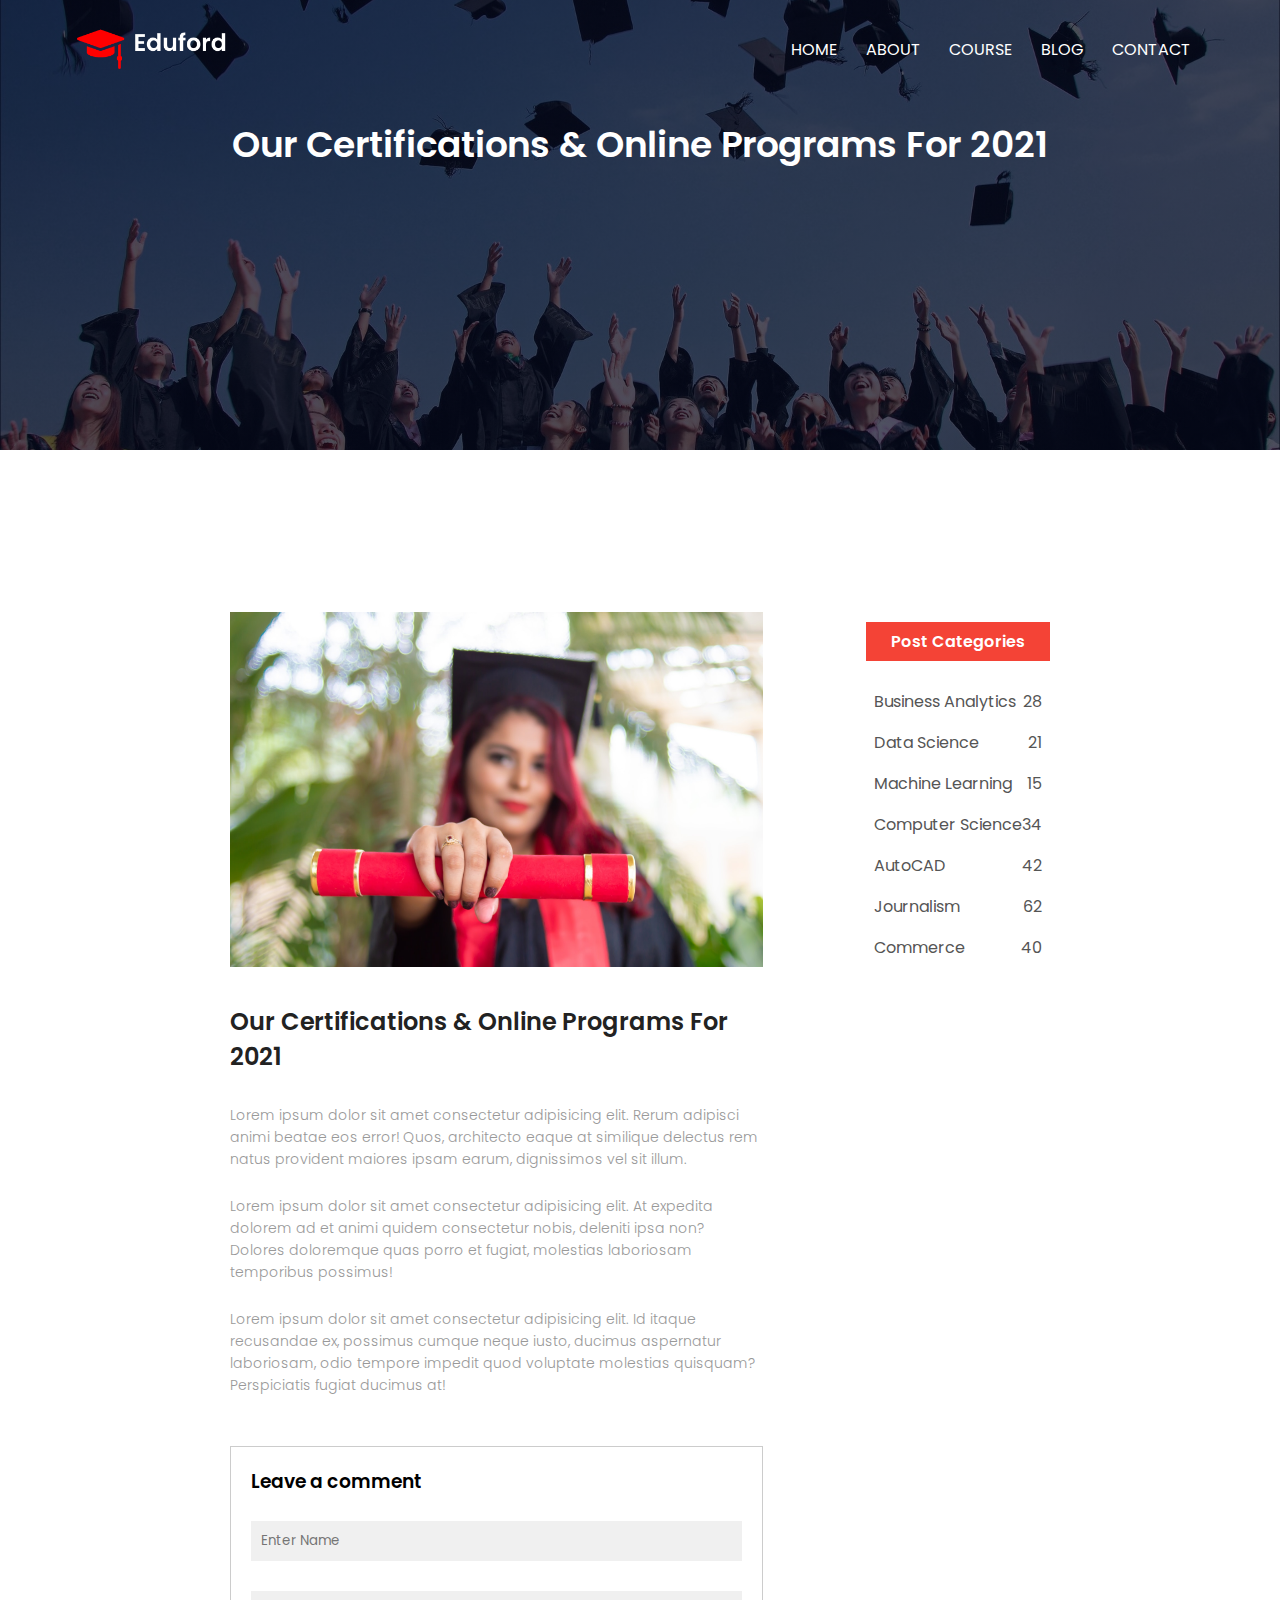
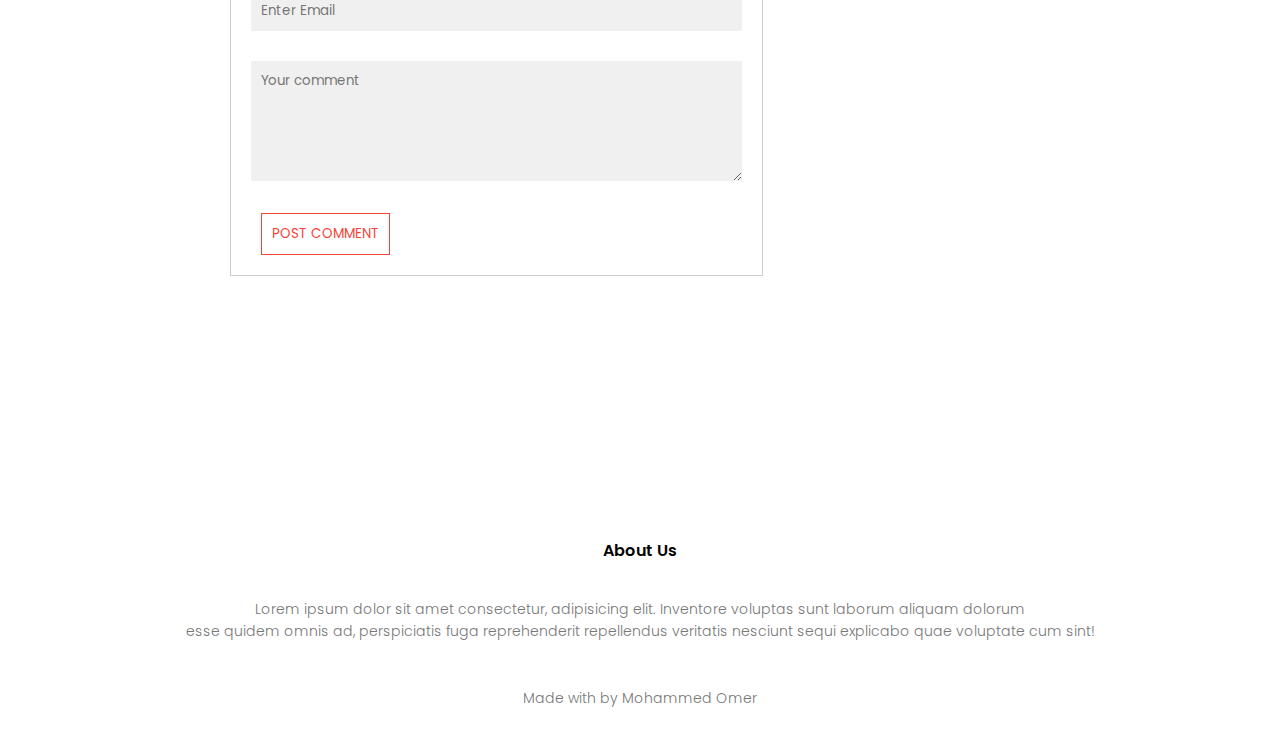
==== blog.html @ 3afc53d3 "First Commit" ====
<!DOCTYPE html>
<html lang="en">

<head>
  <meta charset="UTF-8">
  <meta http-equiv="X-UA-Compatible" content="IE=edge">
  <meta name="viewport" content="width=device-width, initial-scale=1.0">
  <title>University Website Design</title>
  <link rel="stylesheet" href="style.css">
  <link href="https://fonts.googleapis.com/css2?family=Poppins:wght@100;200;400;600;700&display=swap" rel="stylesheet">
  <link rel="stylesheet" href="https://use.fontawesome.com/releases/v5.15.3/css/all.css"
    integrity="sha384-SZXxX4whJ79/gErwcOYf+zWLeJdY/qpuqC4cAa9rOGUstPomtqpuNWT9wdPEn2fk" crossorigin="anonymous">

</head>

<body>
  <section class="sub-header">
    <nav>
      <a href="index.html"><img src="images/logo.png" alt=""></a>
      <div class="nav-links" id="navLinks">
        <i class="fas fa-times" onclick="hideMenu()"></i>
        <ul>
          <li><a href="index.html">HOME</a></li>
          <li><a href="about.html">ABOUT</a></li>
          <li><a href="course.html">COURSE</a></li>
          <li><a href="blog.html">BLOG</a></li>
          <li><a href="contact.html">CONTACT</a></li>
        </ul>
      </div>
      <i class="fas fa-bars" onclick="showMenu()"></i>
    </nav>
    <h1>Our Certifications & Online Programs For 2021</h1>
  </section>

  <!-- Blog page content -->
  <section class="blog-content">
    <div class="row">
      <div class="blog-left">
        <img src="/images/certificate.jpg" alt="">
        <h2>Our Certifications & Online Programs For 2021</h2>
        <p>Lorem ipsum dolor sit amet consectetur adipisicing elit. Rerum adipisci animi beatae eos error! Quos,
          architecto eaque at similique delectus rem natus provident maiores ipsam earum, dignissimos vel sit illum.</p>
        <br>
        <p>Lorem ipsum dolor sit amet consectetur adipisicing elit. At expedita dolorem ad et animi quidem consectetur
          nobis, deleniti ipsa non? Dolores doloremque quas porro et fugiat, molestias laboriosam temporibus possimus!
        </p>
        <br>
        <p>Lorem ipsum dolor sit amet consectetur adipisicing elit. Id itaque recusandae ex, possimus cumque neque
          iusto, ducimus aspernatur laboriosam, odio tempore impedit quod voluptate molestias quisquam? Perspiciatis
          fugiat ducimus at!</p>

        <div class="comment-box">
          <h3>Leave a comment</h3>
          <form action="" class="comment-form">
            <input type="text" placeholder="Enter Name">
            <input type="email" placeholder="Enter Email">
            <textarea rows="5" placeholder="Your comment"></textarea>
            <button type="submit" class="hero-btn red-btn">POST COMMENT</button>
          </form>
        </div>
      </div>
      <div class="blog-right">
        <h3>Post Categories</h3>
        <div>
          <span>Business Analytics</span>
          <span>28</span>
        </div>
        <div>
          <span>Data Science</span>
          <span>21</span>
        </div>
        <div>
          <span>Machine Learning</span>
          <span>15</span>
        </div>
        <div>
          <span>Computer Science</span>
          <span>34</span>
        </div>
        <div>
          <span>AutoCAD</span>
          <span>42</span>
        </div>
        <div>
          <span>Journalism</span>
          <span>62</span>
        </div>
        <div>
          <span>Commerce</span>
          <span>40</span>
        </div>
      </div>
    </div>
  </section>


  <!-- Footer -->
  <section class="footer">
    <h4>About Us</h4>
    <p>Lorem ipsum dolor sit amet consectetur, adipisicing elit. Inventore voluptas sunt laborum aliquam dolorum<br>esse
      quidem omnis ad, perspiciatis fuga reprehenderit repellendus veritatis nesciunt sequi explicabo quae voluptate cum
      sint!</p>
    <div class="icons">
      <i class="fab fa-facebook-f"></i>
      <i class="fab fa-twitter"></i>
      <i class="fab fa-instagram"></i>
      <i class="fab fa-linkedin-in"></i>
    </div>
    <p>Made with <i class="fas fa-heart"></i> by Mohammed Omer</p>
  </section>

  <!-- JavaScript for Toggle Menu -->
  <script>
    var navlinks = document.getElementById('#navLinks');

    function showMenu() {
      navLinks.style.right = "0";
    }

    function hideMenu() {
      navLinks.style.right = "-200px";
    }
  </script>
</body>

</html>
---- style.css ----
* {
  margin: 0;
  padding: 0;
  font-family: 'Poppins', sans-serif;
  
}

.header {
  width: 100%;
  min-height: 100vh;
  background-image: linear-gradient(rgba(4,9,30,0.7),rgba(4,9,30,0.7)),url("images/banner.png");
  background-position: center;
  background-size: cover;
  position: relative;
}

nav {
  display: flex;
  padding: 2% 6%;
  justify-content: space-between;
  align-items: center;
}

nav img {
width: 150px;

}

.nav-links {
flex: 1;
text-align: right;
}

.nav-links ul li {
list-style: none;
display: inline-block;
padding: 8px 12px;
position: relative;
}


.nav-links ul li a {
color: #fff;
text-decoration: none;
}

.nav-links ul li::after {
content: '';
width: 0%;
height: 2px;
background: #f44336;
display: block;
margin: auto;
transition: 0.5s;
}

.nav-links ul li:hover::after{
  width: 100%;
}

.text-box {
  width: 90%;
  color: white;
  position: absolute;
  top: 50%;
  left: 50%;
  transform: translate(-50%, -50%);
  text-align: center;
}

.text-box h1 {
font-size: 62px;
}

.text-box p {
  margin: 10px 0 40px;
  font-size: 14px;
  color: #fff;
}

.hero-btn {
  border: 1px solid #fff;
  padding: 10px;
  text-decoration: none;
  color: #fff;
  cursor: pointer;
  transition: 0.5s;
}

.hero-btn:hover {
  background-color: #f44336;
}


nav .fas{
  display: none;
}

@media(max-width: 700px) {

 html, body {
    overflow-x: hidden;
  }

.text-box h1 {
  font-size: 20px;
}
.nav-links ul li {
  display: block;
}
.nav-links {
  position: fixed;
  background: rgba(244,67,54,0.7);
  height: 100vh;
  width: 200px;
  top: 0;
  right: -200px;
  text-align: left;
  z-index: 2;
  transition: 1s;
}
nav .fas {
  display: block;
  color: #fff;
  margin: 10px;
  font-size: 22px;
  cursor: point
}
.nav-links ul {
padding: 30px;
}

}

/* Course */

.course {
width: 80%;
margin: auto;
text-align: center;
padding-top: 100px;
}

h1 {
  font-size: 36px;
  font-weight: 600;
}

p {
  color: #777;
  font-size: 14px;
  font-weight: 300;
  line-height: 22px;
  padding: 10px;
}

.row {
  margin: 10%;
  display: flex;
  justify-content: space-between;
}

.course-col {
  flex-basis: 31%;
  background: #fff3f3;
  border-radius: 10px;
  margin-bottom: 5%;
  padding: 20px 12px;
  box-sizing: border-box;
  transition: 0.5;
}

h3 {
  text-align: center;
  font-weight: 600;
  margin: 10px 0;
}

.course-col:hover {
  box-shadow: 0 0 20px 0px rgba(0,0,0,0.2);
  
}

@media (max-width: 700px) {
  .row {
    flex-direction: column;
  }
}

/* Campus */

.campus {
  width: 80%;
  margin: auto;
  text-align: center;
  padding-top: 50px;
}

.campus-col {
  flex-basis: 32%;
  border-radius: 10px;
  margin-bottom: 30px;
  position: relative;
  overflow: hidden;
}

.campus-col img {
  width: 100%;
  display: block;
}

.layer {
  background: transparent;
  height: 100%;
  width: 100%;
  position: absolute;
  top: 0;
  left: 0;
  transition: 0.5s;
}

.layer:hover {
  background: rgba(226,0,0,0.7);
}

.layer h3 {
  width: 100%;
  font-weight: 500;
  color: #fff;
  font-size: 26px;
  bottom: 0;
  left: 50%;
  transform: translate(-50%);
  position: absolute;
  transition: 0.5s;
}

.layer:hover h3 {
  bottom: 49%;
  opacity: 1;
}

/* Facilities */
.facilities {
width: 80%;
margin: auto;
text-align: center;
padding-top: 100px;
}

.facilities-col {
  flex-basis: 31%;
  border-radius: 10px;
  margin-bottom: 5%;
  text-align: left;
}

.facilities-col img {
  width: 100%;
  border-radius: 10px;
}

.facilities-col p {
  padding: 0;
}

.facilitites-col h3 {
  margin-top: 16px;
  margin-bottom: 15px;
  text-align: left;
}

/* Testimonials */
.testimonials {
  width: 80%;
  margin: auto;
  padding-top: 100px;
  text-align: center;
}

.testimonial-col {
  flex-basis: 44%;
  border-radius: 10px;
  margin-bottom: 5%;
  text-align: left;
  background-color: #fff3f3;
  padding: 30px;
  margin: 0 20px;
  cursor: pointer;
  display: flex;
}

.testimonials img {
  height: 40px;
  margin-left: 5px;
  margin-right: 30px;
  border-radius: 50%;
}

.testimonial-col p {
  padding: 0;
}

.testimonial-col h3 {
  margin-top: 15px;
  text-align: left;
}

.testimonial-col .fas, .far {
color: #f44336;
}

@media(max-width: 700px) {
.testimonial-col {

margin-left: 0px;
margin-right: 15px;
margin-top: 15px;
}
}

/* Call To Action */
.cta {
  margin: 100px auto;
  width: 80%;
  background-image: linear-gradient(rgba(0,0,0,0.7), rgba(0,0,0,0.7)),url(/images/banner2.jpg);
  background-position: center;
  background-size: cover;
  border-radius: 10px;
  text-align: center;
  padding: 100px 0;
}

.cta h1 {
  color: #fff;
  margin-bottom: 40px;
  padding: 0;
}

@media(max-width: 700px) {
  .cta h1 {
    font-size: 24px;
  }
}

/* Footer */
.footer {
width: 100%;
text-align: center;
padding: 30px 0;
}

.footer h4 {
margin-bottom: 25px;
margin-top: 20px;
font-weight: 600;
}

.icons .fab {
  color: #f44336;
  margin: 0 13px;
  cursor: pointer;
  padding: 18px 0;
}

.fa-heart {
  color: #f44336;
}

/* ABOUT US PAGE */

.sub-header {
  height: 50vh;
  width: 100%;
  background-image: linear-gradient(rgba(4,9,30,0.7), rgba(4,9,30,0.7)), url(/images/background.jpg);
  background-position: center;
  background-size: cover;
  text-align: center;
  color: #fff;
}

.sub-header h1 {
margin-top: 1rem;
}

.about-us {
  width: 80%;
  margin: auto;
  padding-top: 80px;
  padding-bottom: 50px;
}

.about-col {
  flex-basis: 48%;
  padding: 30px 2px;
}


.about-col img {
 width: 100%;
}

.about-col h1 {
  padding: 0
}

.about-col p {
  padding: 15px 0 25px;
}

.red-btn {
  border: 1px solid #f44336;
  background: transparent;
  color: #f44336;
}

.red-btn:hover {
color:#fff;
}

/* Blog content */
.blog-content {
  width: 80%;
  margin: auto;
  padding: 60px 0;
}

.blog-left {
  flex-basis: 65%;
}

.blog-left img {
  width: 100%;
}

.blog-left h2 {
  color: #222;
  font-weight: 600;
  margin: 30px 0;
}

.blog-left p {
  color: #999;
  padding: 0;
}

.blog-right h3 {
  flex-basis: 32%;
  background: #f44336;
  color: #fff;
  padding: 7px 0;
  font-size: 16px;
  margin-bottom: 20px;
}

.blog-right div {
  display: flex;
  align-items: center;
  justify-content: space-between;
  color: #555;
  padding: 8px;
  box-sizing: border-box;
}

.comment-box {
  border: 1px solid #ccc;
  margin: 50px 0;
  padding: 10px 20px;
}

.comment-box h3 {
  text-align: left;
}

.comment-form input, .comment-form textarea {
width: 100%;
padding: 10px;
margin: 15px 0;
box-sizing: border-box;
border: none;
outline: none;
background: #f0f0f0;
}

.comment-form button {
  margin: 10px
}

@media(max-width: 700px) {
  .sub-header h1 {
    font-size: 18px;
  }
}

/* Contact page */

.location {
  width: 80%;
  margin: auto;
  padding: 80px 0;
}

.location iframe {
  width: 100%;
}

.contact-us {
  width: 80%;
  margin: auto;
}

.contact-col {
  flex-basis: 48%;
  margin-bottom: 30px;
}

.contact-col div {
  flex-basis: 48%;
  align-items: center;
  margin-bottom: 40px;
}

.contact-col div {
  flex-basis: 48%;
  align-items: center;
  margin-bottom: 40px;
}

.contact-col .fas {
font-size: 28px;
color: #f44336;
margin: 10px;
margin-right: 30px;
}

.contact-col div p {
  padding: 0;
}

.contact-col div h5 {
  font-size: 20px;
  margin-bottom: 5px;
  color: #555;
  font-weight: 400;
}

.contact-col input, .contact-col textarea {
  width: 100%;
  padding: 15px;
  margin-bottom: 17px;
  outline: none;
  border: 1px solid #ccc;
}

.contact-col input, .contact-col textarea {
width: 100%; 
padding: 15px;
margin-bottom: 17px;
outline: none;
box-sizing: border-box;
}
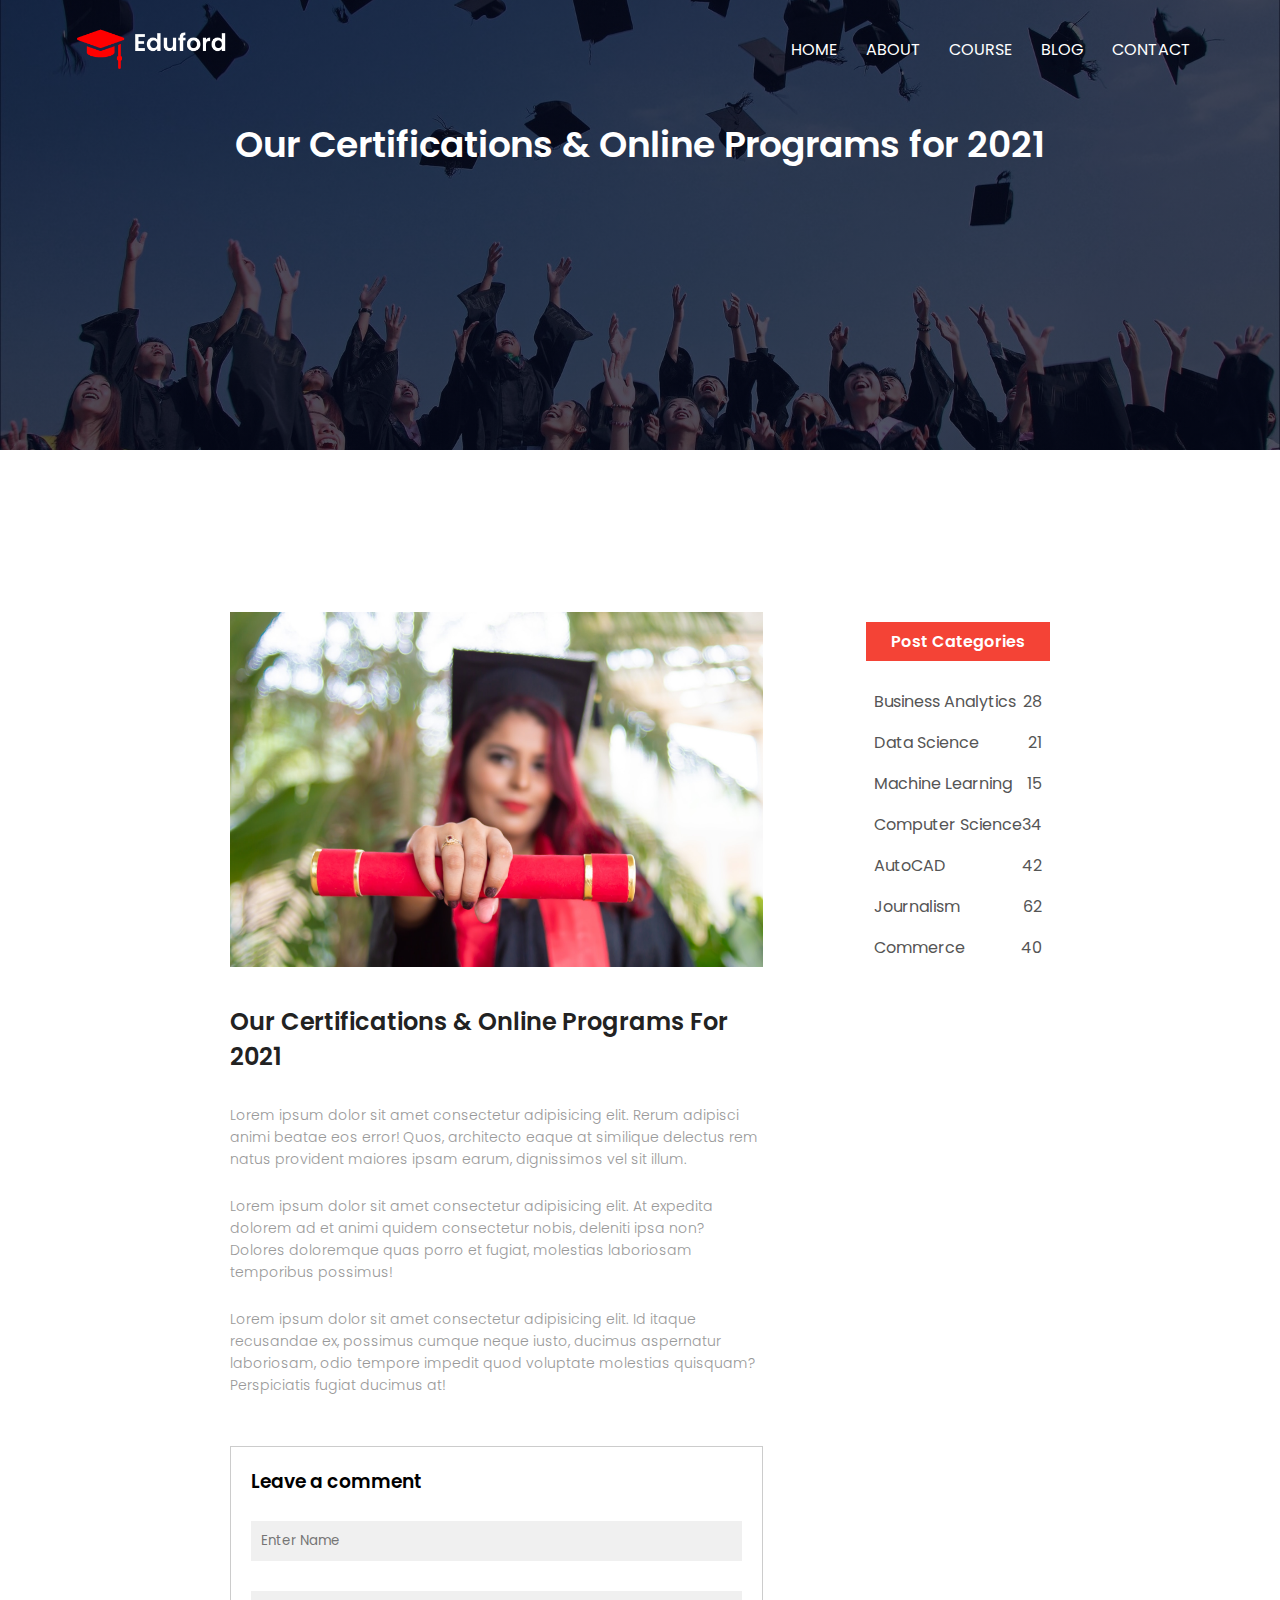
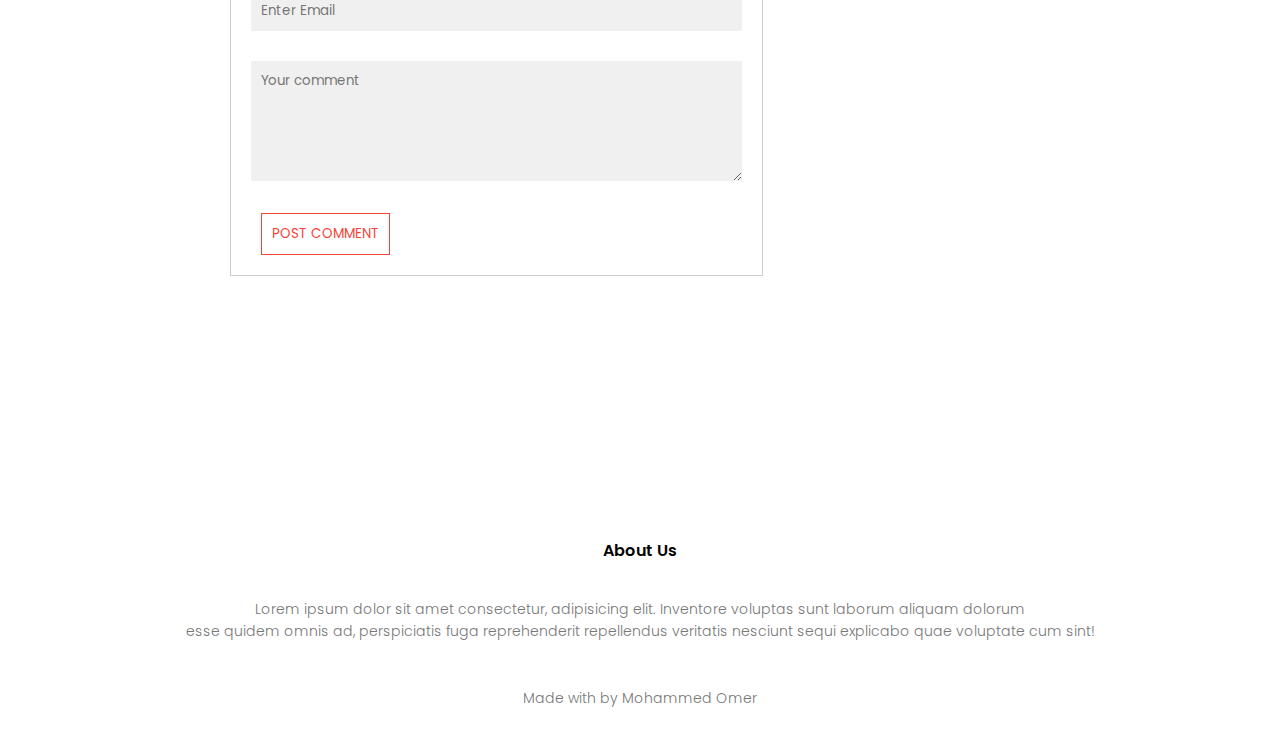
==== commit ae0cc7c6: "First Commit" ====
--- a/blog.html
+++ b/blog.html
@@ -5,7 +5,7 @@
   <meta charset="UTF-8">
   <meta http-equiv="X-UA-Compatible" content="IE=edge">
   <meta name="viewport" content="width=device-width, initial-scale=1.0">
-  <title>University Website Design</title>
+  <title>University Website</title>
   <link rel="stylesheet" href="style.css">
   <link href="https://fonts.googleapis.com/css2?family=Poppins:wght@100;200;400;600;700&display=swap" rel="stylesheet">
   <link rel="stylesheet" href="https://use.fontawesome.com/releases/v5.15.3/css/all.css"
@@ -29,7 +29,7 @@
       </div>
       <i class="fas fa-bars" onclick="showMenu()"></i>
     </nav>
-    <h1>Our Certifications & Online Programs For 2021</h1>
+    <h1>Our Certifications & Online Programs for 2021</h1>
   </section>
 
   <!-- Blog page content -->
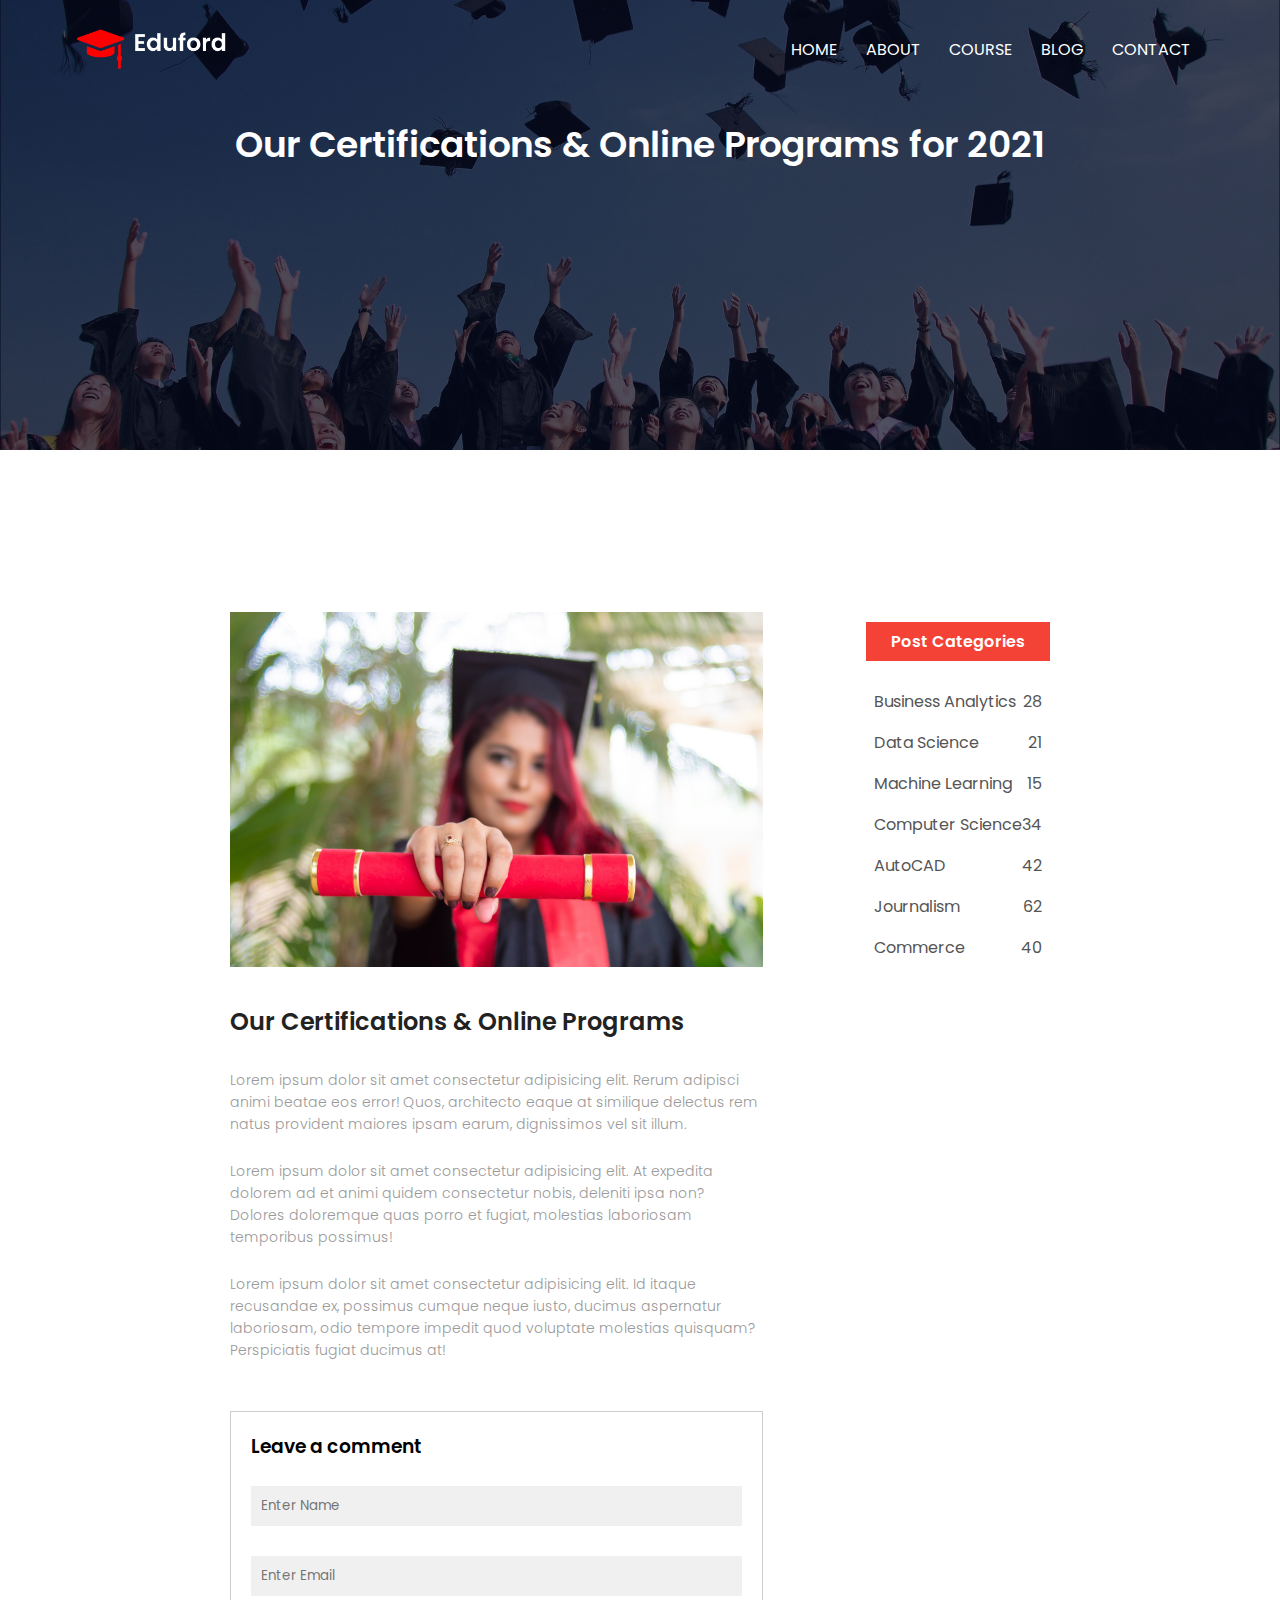
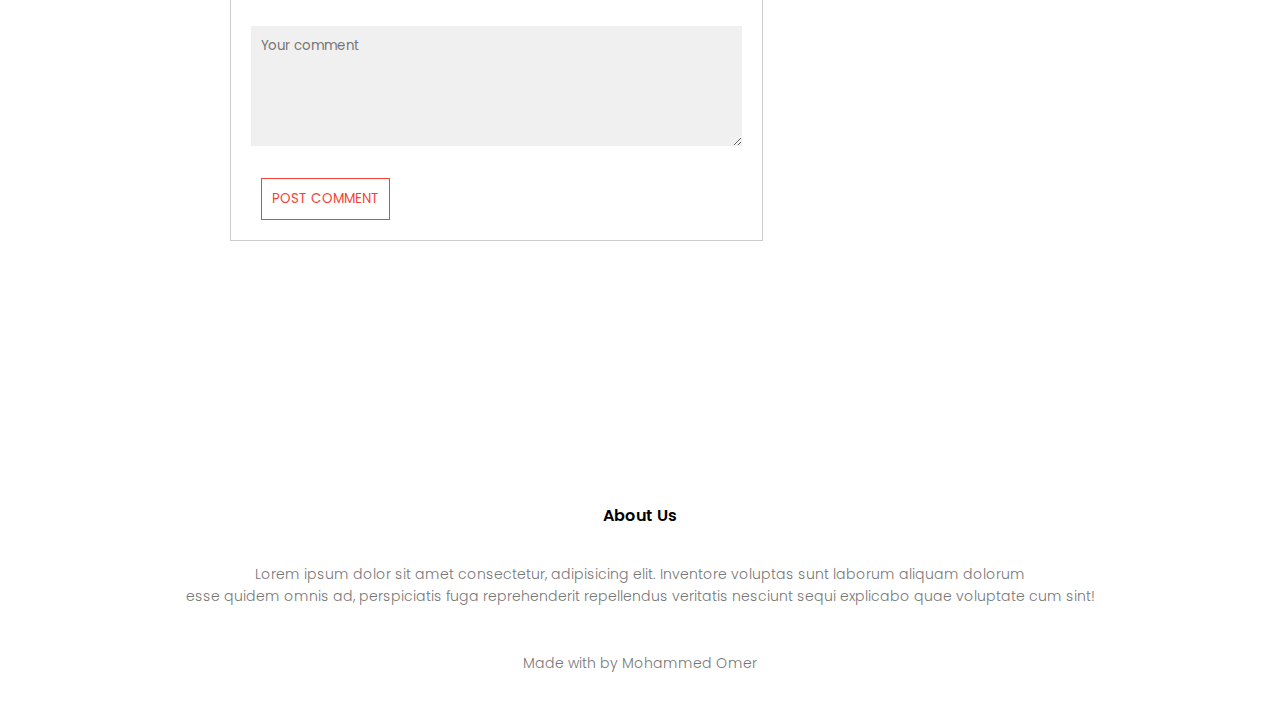
==== commit b6ec5ce3: "First commit" ====
--- a/blog.html
+++ b/blog.html
@@ -37,7 +37,7 @@
     <div class="row">
       <div class="blog-left">
         <img src="/images/certificate.jpg" alt="">
-        <h2>Our Certifications & Online Programs For 2021</h2>
+        <h2>Our Certifications & Online Programs</h2>
         <p>Lorem ipsum dolor sit amet consectetur adipisicing elit. Rerum adipisci animi beatae eos error! Quos,
           architecto eaque at similique delectus rem natus provident maiores ipsam earum, dignissimos vel sit illum.</p>
         <br>
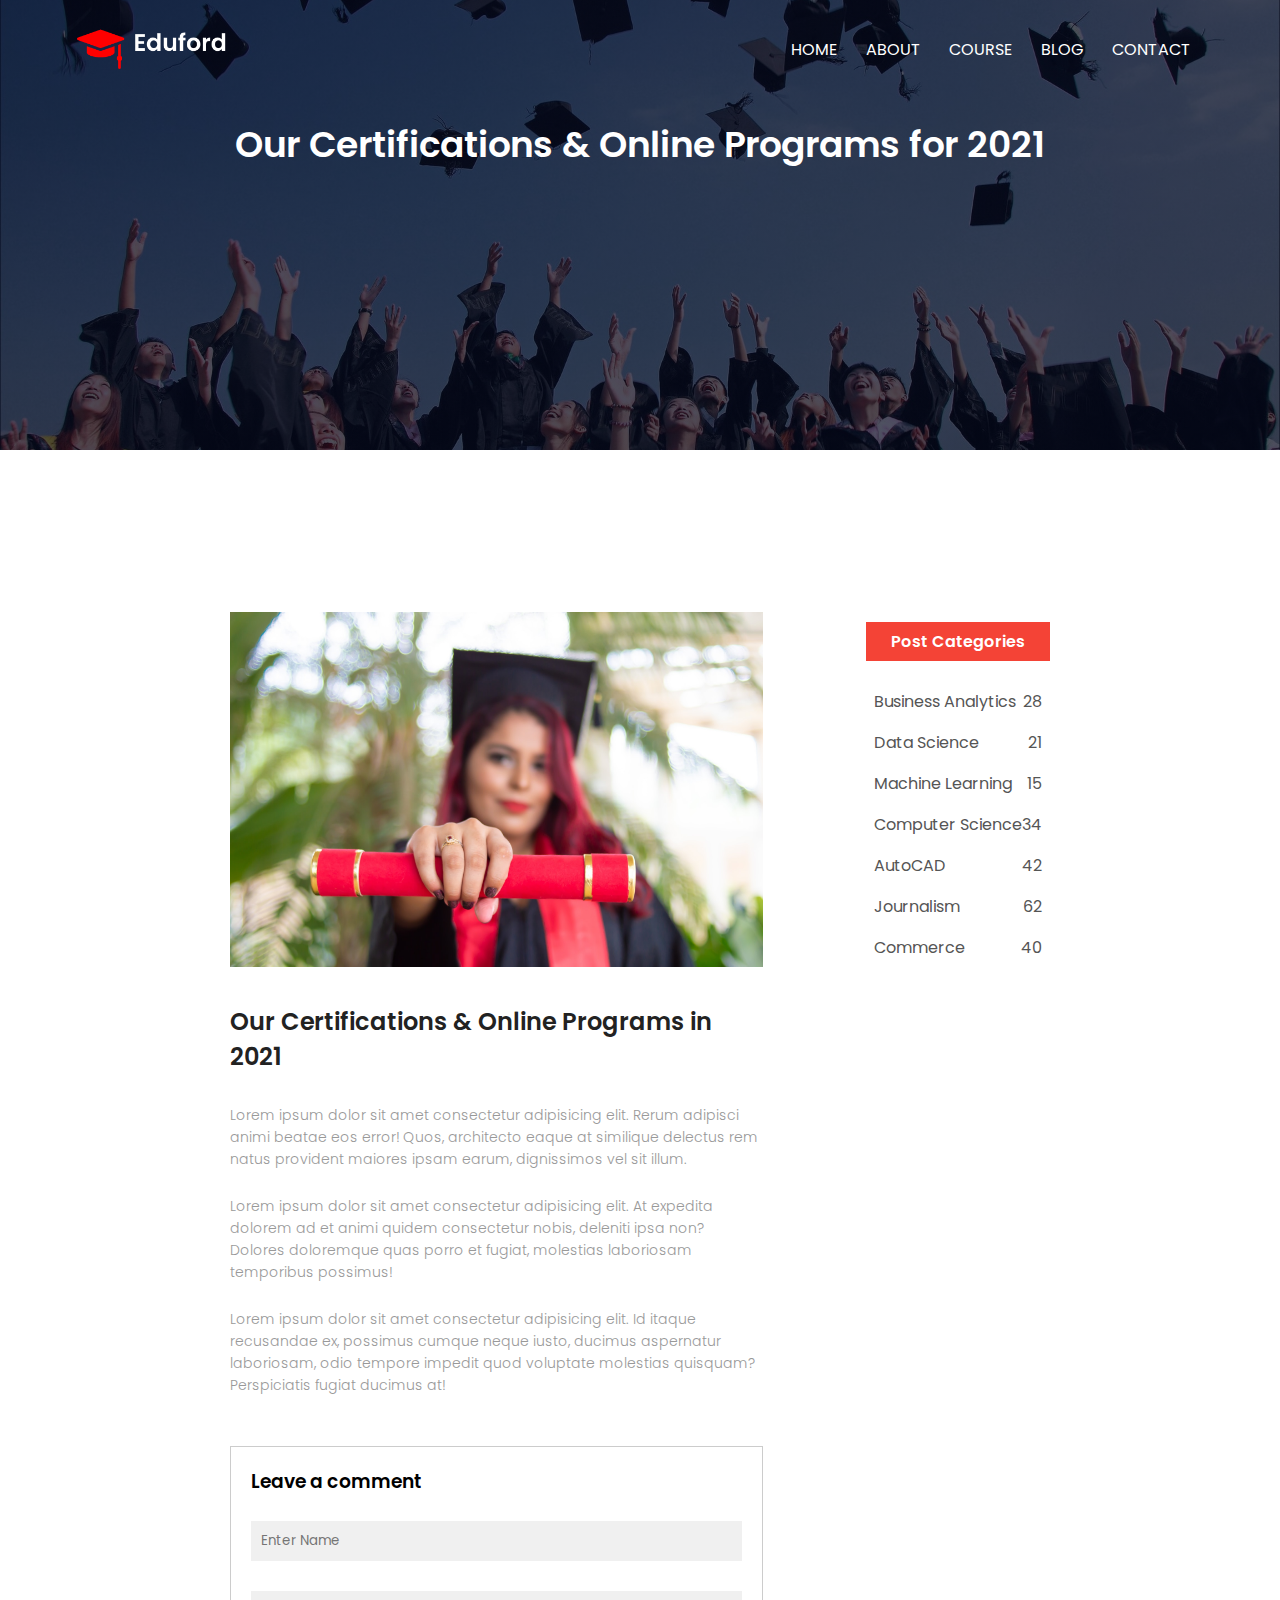
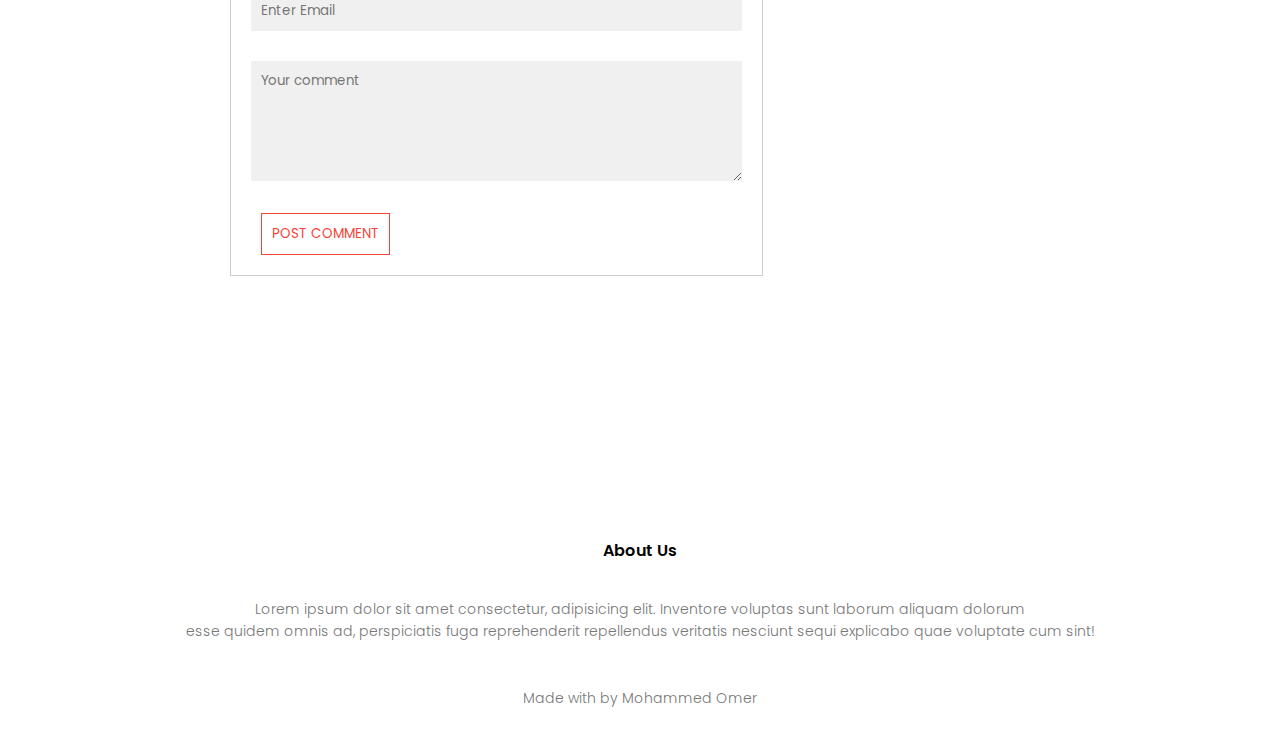
==== commit db158e37: "commit" ====
--- a/blog.html
+++ b/blog.html
@@ -37,7 +37,7 @@
     <div class="row">
       <div class="blog-left">
         <img src="/images/certificate.jpg" alt="">
-        <h2>Our Certifications & Online Programs</h2>
+        <h2>Our Certifications & Online Programs in 2021</h2>
         <p>Lorem ipsum dolor sit amet consectetur adipisicing elit. Rerum adipisci animi beatae eos error! Quos,
           architecto eaque at similique delectus rem natus provident maiores ipsam earum, dignissimos vel sit illum.</p>
         <br>
